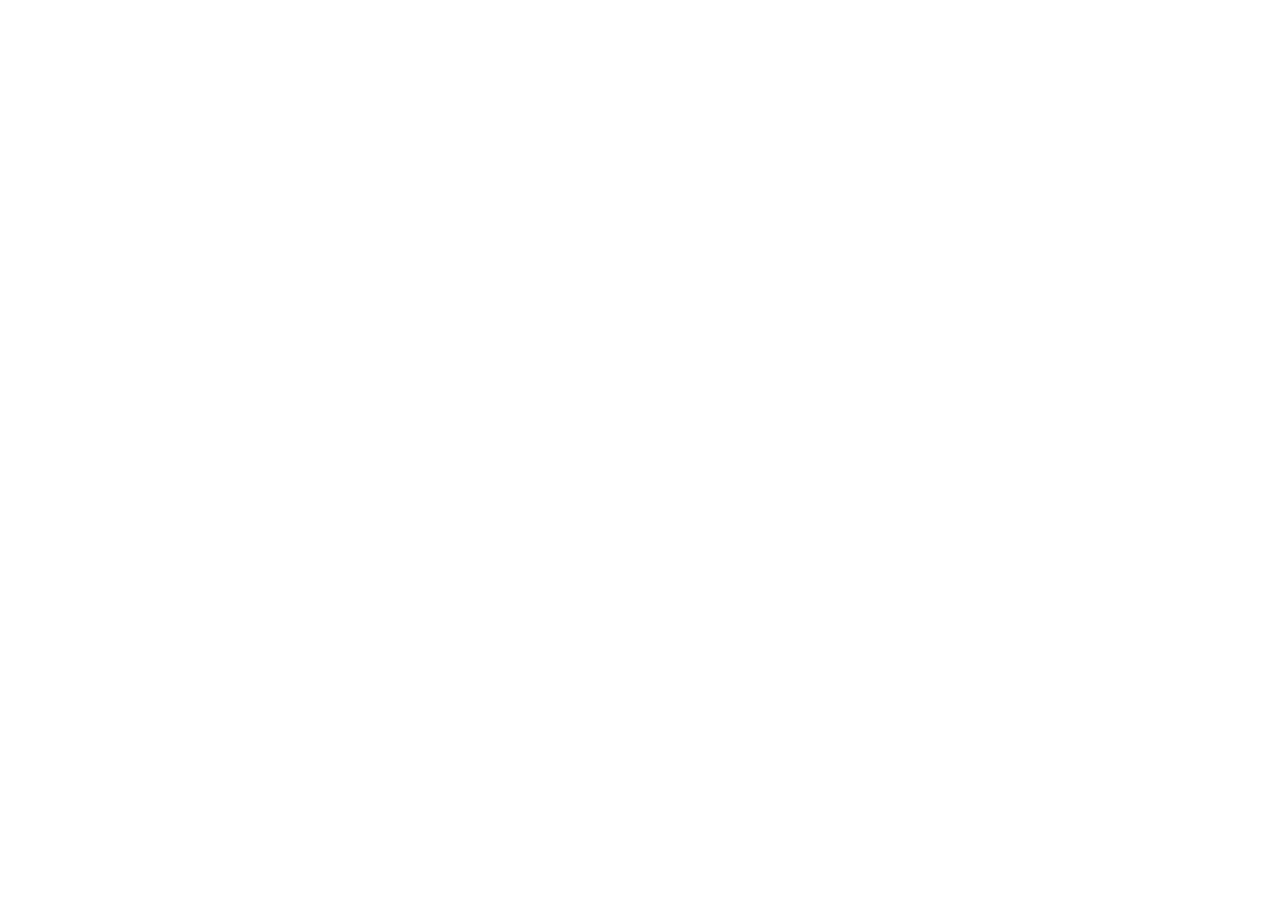
==== index.html @ abe30542 "Updates" ====
<!DOCTYPE html><html><head><meta charset="utf-8"><meta name="viewport" content="width=device-width, initial-scale=1"><script type="importmap">{"imports":{"#entry":"/imputation-pages/_nuxt/Bl5AzD7Q.js"}}</script><title>Imputation</title><link rel="stylesheet" href="/imputation-pages/_nuxt/entry.BfA5hv06.css" crossorigin><link rel="modulepreload" as="script" crossorigin href="/imputation-pages/_nuxt/Bl5AzD7Q.js"><link rel="prefetch" as="style" crossorigin href="/imputation-pages/_nuxt/dashboard.-rIbnTok.css"><link rel="prefetch" as="script" crossorigin href="/imputation-pages/_nuxt/ujUlzIhe.js"><link rel="prefetch" as="script" crossorigin href="/imputation-pages/_nuxt/CwX6VwA1.js"><link rel="prefetch" as="script" crossorigin href="/imputation-pages/_nuxt/Y3i73RP0.js"><link rel="prefetch" as="script" crossorigin href="/imputation-pages/_nuxt/BlusG-6r.js"><link rel="prefetch" as="script" crossorigin href="/imputation-pages/_nuxt/2VIYDt5w.js"><link rel="prefetch" as="script" crossorigin href="/imputation-pages/_nuxt/CH84J7D1.js"><link rel="prefetch" as="script" crossorigin href="/imputation-pages/_nuxt/DNBh5dCl.js"><link rel="prefetch" as="script" crossorigin href="/imputation-pages/_nuxt/RtTN1syG.js"><link rel="prefetch" as="script" crossorigin href="/imputation-pages/_nuxt/BE2LkXuZ.js"><link rel="prefetch" as="script" crossorigin href="/imputation-pages/_nuxt/C6Y-ieo6.js"><link rel="prefetch" as="script" crossorigin href="/imputation-pages/_nuxt/DCm3gNkh.js"><link rel="prefetch" as="script" crossorigin href="/imputation-pages/_nuxt/Bbg9ia59.js"><link rel="prefetch" as="script" crossorigin href="/imputation-pages/_nuxt/Bz76E4yA.js"><link rel="prefetch" as="style" crossorigin href="/imputation-pages/_nuxt/error-404.DZD7oIpO.css"><link rel="prefetch" as="script" crossorigin href="/imputation-pages/_nuxt/BzmpmezF.js"><link rel="prefetch" as="style" crossorigin href="/imputation-pages/_nuxt/error-500.CNfl82aI.css"><link rel="prefetch" as="script" crossorigin href="/imputation-pages/_nuxt/DllrQ2C2.js"><script type="module" src="/imputation-pages/_nuxt/Bl5AzD7Q.js" crossorigin></script><script id="unhead:payload" type="application/json">{"title":"Imputation"}</script></head><body><div id="__nuxt"></div><div id="teleports"></div><script type="application/json" data-nuxt-data="nuxt-app" data-ssr="false" id="__NUXT_DATA__">[{"prerenderedAt":1,"serverRendered":2},1762450648226,false]</script><script>window.__NUXT__={};window.__NUXT__.config={public:{},app:{baseURL:"/imputation-pages/",buildId:"0fa7a619-ed53-4210-b677-7e6a2f669847",buildAssetsDir:"/_nuxt/",cdnURL:""}}</script></body></html>
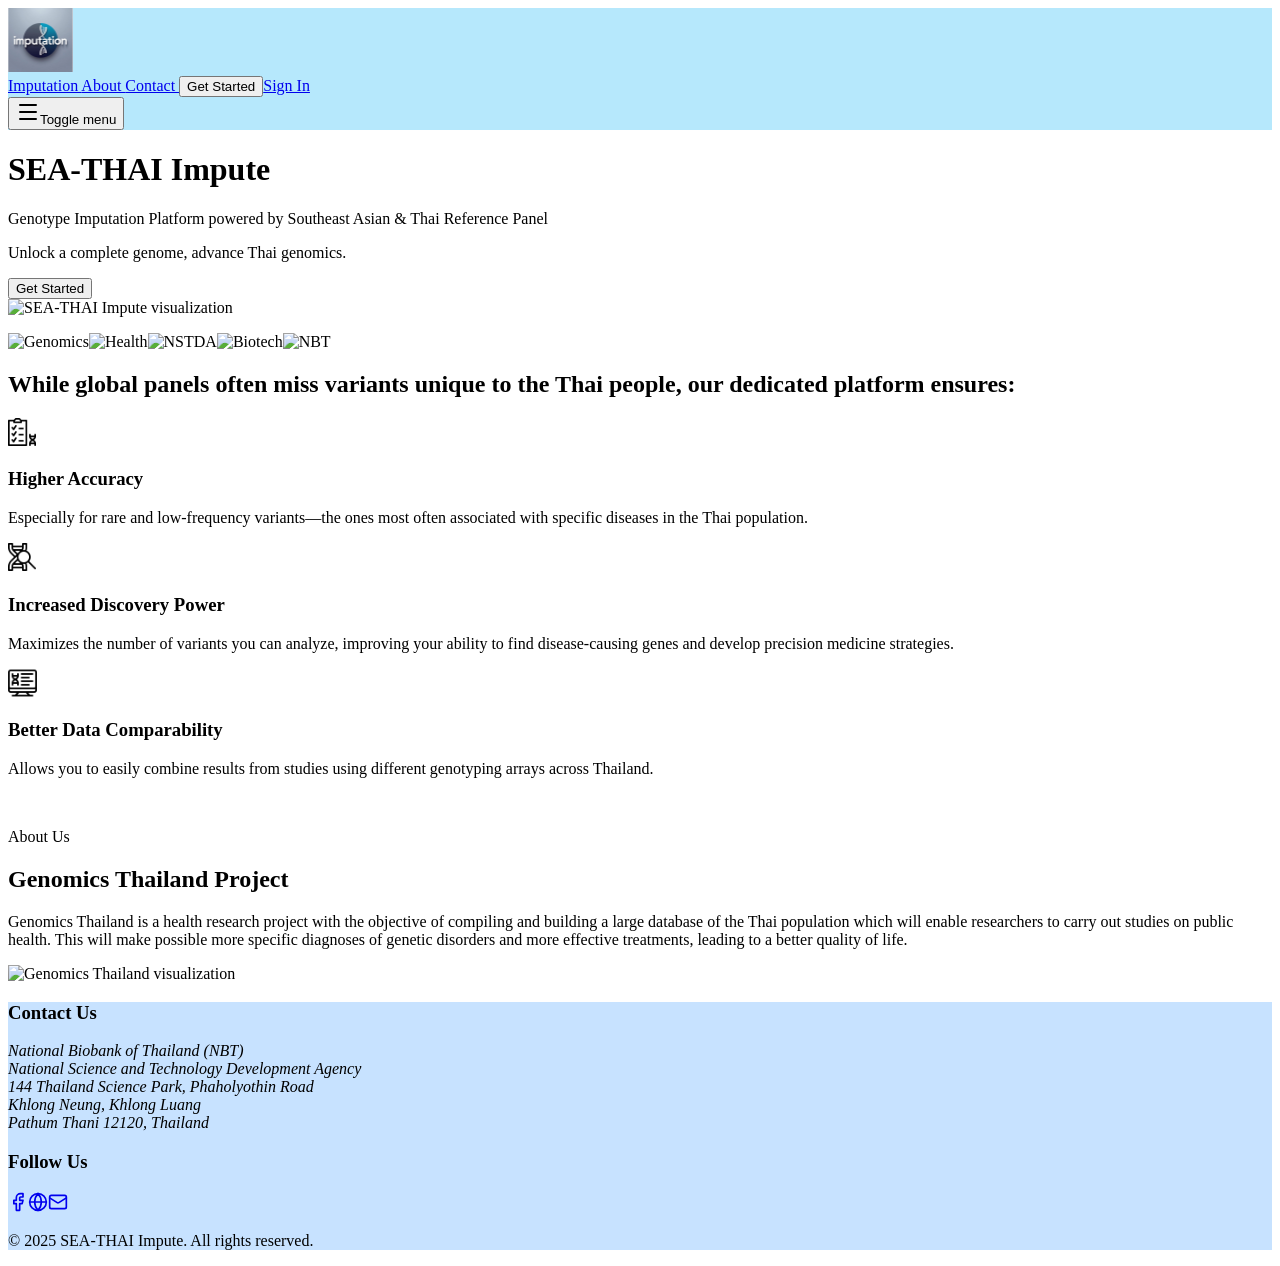
==== commit 85c81224: "Updates" ====
--- a/index.html
+++ b/index.html
@@ -1 +1 @@
-<!DOCTYPE html><html><head><meta charset="utf-8"><meta name="viewport" content="width=device-width, initial-scale=1"><script type="importmap">{"imports":{"#entry":"/imputation-pages/_nuxt/Bl5AzD7Q.js"}}</script><title>Imputation</title><link rel="stylesheet" href="/imputation-pages/_nuxt/entry.BfA5hv06.css" crossorigin><link rel="modulepreload" as="script" crossorigin href="/imputation-pages/_nuxt/Bl5AzD7Q.js"><link rel="prefetch" as="style" crossorigin href="/imputation-pages/_nuxt/dashboard.-rIbnTok.css"><link rel="prefetch" as="script" crossorigin href="/imputation-pages/_nuxt/ujUlzIhe.js"><link rel="prefetch" as="script" crossorigin href="/imputation-pages/_nuxt/CwX6VwA1.js"><link rel="prefetch" as="script" crossorigin href="/imputation-pages/_nuxt/Y3i73RP0.js"><link rel="prefetch" as="script" crossorigin href="/imputation-pages/_nuxt/BlusG-6r.js"><link rel="prefetch" as="script" crossorigin href="/imputation-pages/_nuxt/2VIYDt5w.js"><link rel="prefetch" as="script" crossorigin href="/imputation-pages/_nuxt/CH84J7D1.js"><link rel="prefetch" as="script" crossorigin href="/imputation-pages/_nuxt/DNBh5dCl.js"><link rel="prefetch" as="script" crossorigin href="/imputation-pages/_nuxt/RtTN1syG.js"><link rel="prefetch" as="script" crossorigin href="/imputation-pages/_nuxt/BE2LkXuZ.js"><link rel="prefetch" as="script" crossorigin href="/imputation-pages/_nuxt/C6Y-ieo6.js"><link rel="prefetch" as="script" crossorigin href="/imputation-pages/_nuxt/DCm3gNkh.js"><link rel="prefetch" as="script" crossorigin href="/imputation-pages/_nuxt/Bbg9ia59.js"><link rel="prefetch" as="script" crossorigin href="/imputation-pages/_nuxt/Bz76E4yA.js"><link rel="prefetch" as="style" crossorigin href="/imputation-pages/_nuxt/error-404.DZD7oIpO.css"><link rel="prefetch" as="script" crossorigin href="/imputation-pages/_nuxt/BzmpmezF.js"><link rel="prefetch" as="style" crossorigin href="/imputation-pages/_nuxt/error-500.CNfl82aI.css"><link rel="prefetch" as="script" crossorigin href="/imputation-pages/_nuxt/DllrQ2C2.js"><script type="module" src="/imputation-pages/_nuxt/Bl5AzD7Q.js" crossorigin></script><script id="unhead:payload" type="application/json">{"title":"Imputation"}</script></head><body><div id="__nuxt"></div><div id="teleports"></div><script type="application/json" data-nuxt-data="nuxt-app" data-ssr="false" id="__NUXT_DATA__">[{"prerenderedAt":1,"serverRendered":2},1762450648226,false]</script><script>window.__NUXT__={};window.__NUXT__.config={public:{},app:{baseURL:"/imputation-pages/",buildId:"0fa7a619-ed53-4210-b677-7e6a2f669847",buildAssetsDir:"/_nuxt/",cdnURL:""}}</script></body></html>+<!DOCTYPE html><html><head><meta charset="utf-8"><meta name="viewport" content="width=device-width, initial-scale=1"><script type="importmap">{"imports":{"#entry":"/imputation-pages/_nuxt/D-WKLYpM.js"}}</script><title>Imputation</title><link rel="stylesheet" href="/imputation-pages/_nuxt/entry.DXzxZGqX.css" crossorigin><style>@layer base {:where(.i-lucide\:facebook){display:inline-block;width:1em;height:1em;background-color:currentColor;-webkit-mask-image:var(--svg);mask-image:var(--svg);-webkit-mask-repeat:no-repeat;mask-repeat:no-repeat;-webkit-mask-size:100% 100%;mask-size:100% 100%;--svg:url("data:image/svg+xml,%3Csvg xmlns='http://www.w3.org/2000/svg' viewBox='0 0 24 24' width='24' height='24'%3E%3Cpath fill='none' stroke='black' stroke-linecap='round' stroke-linejoin='round' stroke-width='2' d='M18 2h-3a5 5 0 0 0-5 5v3H7v4h3v8h4v-8h3l1-4h-4V7a1 1 0 0 1 1-1h3z'/%3E%3C/svg%3E")}:where(.i-lucide\:globe){display:inline-block;width:1em;height:1em;background-color:currentColor;-webkit-mask-image:var(--svg);mask-image:var(--svg);-webkit-mask-repeat:no-repeat;mask-repeat:no-repeat;-webkit-mask-size:100% 100%;mask-size:100% 100%;--svg:url("data:image/svg+xml,%3Csvg xmlns='http://www.w3.org/2000/svg' viewBox='0 0 24 24' width='24' height='24'%3E%3Cg fill='none' stroke='black' stroke-linecap='round' stroke-linejoin='round' stroke-width='2'%3E%3Ccircle cx='12' cy='12' r='10'/%3E%3Cpath d='M12 2a14.5 14.5 0 0 0 0 20a14.5 14.5 0 0 0 0-20M2 12h20'/%3E%3C/g%3E%3C/svg%3E")}:where(.i-lucide\:mail){display:inline-block;width:1em;height:1em;background-color:currentColor;-webkit-mask-image:var(--svg);mask-image:var(--svg);-webkit-mask-repeat:no-repeat;mask-repeat:no-repeat;-webkit-mask-size:100% 100%;mask-size:100% 100%;--svg:url("data:image/svg+xml,%3Csvg xmlns='http://www.w3.org/2000/svg' viewBox='0 0 24 24' width='24' height='24'%3E%3Cg fill='none' stroke='black' stroke-linecap='round' stroke-linejoin='round' stroke-width='2'%3E%3Cpath d='m22 7l-8.991 5.727a2 2 0 0 1-2.009 0L2 7'/%3E%3Crect width='20' height='16' x='2' y='4' rx='2'/%3E%3C/g%3E%3C/svg%3E")}:where(.i-lucide\:menu){display:inline-block;width:1em;height:1em;background-color:currentColor;-webkit-mask-image:var(--svg);mask-image:var(--svg);-webkit-mask-repeat:no-repeat;mask-repeat:no-repeat;-webkit-mask-size:100% 100%;mask-size:100% 100%;--svg:url("data:image/svg+xml,%3Csvg xmlns='http://www.w3.org/2000/svg' viewBox='0 0 24 24' width='24' height='24'%3E%3Cpath fill='none' stroke='black' stroke-linecap='round' stroke-linejoin='round' stroke-width='2' d='M4 5h16M4 12h16M4 19h16'/%3E%3C/svg%3E")}:where(.i-my-icon\:dna-computer){display:inline-block;width:1.03em;height:1em;background-repeat:no-repeat;background-size:100% 100%;background-image:url("data:image/svg+xml,%3Csvg xmlns='http://www.w3.org/2000/svg' xmlns:xlink='http://www.w3.org/1999/xlink' viewBox='0 0 81 79' width='81' height='79'%3E%3Cdefs%3E%3Cpattern id='pattern0_27_534' patternContentUnits='objectBoundingBox' width='1' height='1'%3E %3Cuse xlink:href='%23image0_27_534' transform='matrix(0.00195312 0 0 0.00200257 0 -0.0126582)'/%3E %3C/pattern%3E %3Cimage id='image0_27_534' width='512' height='512' preserveAspectRatio='none' xlink:href='[data-uri]'/%3E%3C/defs%3E%3Cg fill='none'%3E%3Crect width='81' height='79' fill='url(%23pattern0_27_534)'/%3E%3C/g%3E%3C/svg%3E")}:where(.i-my-icon\:dna-file){display:inline-block;width:1em;height:1em;background-repeat:no-repeat;background-size:100% 100%;background-image:url("data:image/svg+xml,%3Csvg xmlns='http://www.w3.org/2000/svg' xmlns:xlink='http://www.w3.org/1999/xlink' viewBox='0 0 66 66' width='66' height='66'%3E%3Cdefs%3E%3Cpattern id='pattern0_27_531' patternContentUnits='objectBoundingBox' width='1' height='1'%3E %3Cuse xlink:href='%23image0_27_531' transform='scale(0.00195312)'/%3E %3C/pattern%3E %3Cimage id='image0_27_531' width='512' height='512' preserveAspectRatio='none' xlink:href='[data-uri]'/%3E%3C/defs%3E%3Cg fill='none'%3E%3Crect width='66' height='66' fill='url(%23pattern0_27_531)'/%3E%3C/g%3E%3C/svg%3E")}:where(.i-my-icon\:dna-test){display:inline-block;width:1em;height:1em;background-repeat:no-repeat;background-size:100% 100%;background-image:url("data:image/svg+xml,%3Csvg xmlns='http://www.w3.org/2000/svg' xmlns:xlink='http://www.w3.org/1999/xlink' viewBox='0 0 71 71' width='71' height='71'%3E%3Cdefs%3E%3Cpattern id='pattern0_27_533' patternContentUnits='objectBoundingBox' width='1' height='1'%3E %3Cuse xlink:href='%23image0_27_533' transform='scale(0.00195312)'/%3E %3C/pattern%3E %3Cimage id='image0_27_533' width='512' height='512' preserveAspectRatio='none' xlink:href='[data-uri]'/%3E%3C/defs%3E%3Cg fill='none'%3E%3Crect width='71' height='71' fill='url(%23pattern0_27_533)'/%3E%3C/g%3E%3C/svg%3E")}:where(.i-my-icon\:logo2){display:inline-block;width:1.01em;height:1em;background-repeat:no-repeat;background-size:100% 100%;background-image:url("data:image/svg+xml,%3Csvg xmlns='http://www.w3.org/2000/svg' xmlns:xlink='http://www.w3.org/1999/xlink' viewBox='0 0 768 767.999994' width='768' height='767.999994'%3E%3Cmetadata%3E%3Cc2pa:manifest xmlns:c2pa='http://c2pa.org/manifest'%[base64]/IGRuYW1lbmp1bWJmIG1hbmlmZXN0Y2FsZ2ZzaGEyNTZkaGFzaFggPoJ3jUuyBzU3UgOMpW9NouyhquZEsnMvbom11c5V/[base64]/uaWHB+eQlMM6Kfbz0afJwJomN1cmx4KXNlbGYjanVtYmY9YzJwYS5hc3NlcnRpb25zL2MycGEuaGFzaC5kYXRhZGhhc2hYIJ/[base64]/[base64]/wsKOnrlGLfjwUdKaLWIPAN+HST3ktIO1MXHwOgLs/SwWlHgrl5EinkkmgcWrlZ8bgjNjXpR6RyLmBgAqp1V8+X6y6s6kBqIRTshDX4xSWf+NUrQfC2dy8KkurxNz/Tn9x0rXsc/[base64]/+H4/MN+zZh/70ggNJquNXrXlDjGXkQK+6iNrk++ui5RsjnjIxwFC5zXoPRvV+9myYukFVKIJ5mgBUFnyfPb9R0Ymt6ZN/ptxJArPy6QXoqGnkh9ouE2grDu4Jp8RPRJ2/Zb6aztQdkjrrkO9vvpupsbzol1ThatRZPy3HY1SWGPPm39aq7ezSCtiFztstub1sCcb4XBK16eNKDXGdZRhYtP6oFa+hAiGBBb07cWYZf/SwwIDAQABo1YwVDAOBgNVHQ8BAf8EBAMCB4AwEwYDVR0lBAwwCgYIKwYBBQUHAwQwDAYDVR0TAQH/BAIwADAfBgNVHSMEGDAWgBQSsUmZ0BdForVBhuFhRRHlQbuisTANBgkqhkiG9w0BAQ0FAAOCAgEAfWU1CP5gjAkBmxJsJHKOhoixTyqQb7wHBEprrp9akNZQMyUtiVqi8kHx566Ds7KwZ/Q+4AIqKOb5Q3Jnlx1HUHKzBCdzXC5NC6tIWt+JBovE7PldmjzSDdgdaHu6ZTz2dBPGwt0he6YVYKoOLaK/fvuqEX5pVC6B7yLzEec5sKCqzrnfPJThffcnhGx7dOja8TuBj7pOSzvp1VdbUtRYmOZze6FLSv6d1EpyJaZuF3VYi7vseE/Hzlia7fiAtiVm9FI1doysk5BZMPlFfhmN7hbLtpM2ib8kN/YR6rusmEIwo6edE2FhV+9h2W8A2WEaDQ1oXudXM9FSeNRMMBp6+yC6zFmy+nPhhAdrCIThB99AtwL8SXLq91/6S/joRo6y9kHW4Rgsv2Jb0g2sezSfsQfxTAWjXjKPV9GZq0vEyLbq1IDH/0qpd5PJ/J+6uwKdUkifR8N7bC6jqHBKfond3+1M/YrXbp8EG47504mpvbnWkfDtQBF8ciUxgt+jxVoXESLUwajvWlR65HCCUnb2hihdLm616GhPI+VjpCgW2F2pGBakb7mlI6VZHGiNswj2b/w3mO+c2Nq9z+0DAwasQL30cwcL0K3gFg3atKH9/oPzar0Oaif8A1C6DxcaUwLcqMyWpHbdThbz82PrB/[base64]/GmEJnyxJoQKeSsrBs4J6rSUQlbgUdbOnPsqAuEdZZQvF7lJjg1rOb8GpgGOgCOsoODiguNxKqZVgAKDRT2TLXGPCwTQB3Qm5mcOZTxGwYVHkRIsNkKVVKpnljWIuE0vPWaVUUIWpn8oKq1H1rp+rlw1g/wK/zpu6uv5eOXSydJ7stFbR7J5ATsEwLEs4SeI9xhIDSdzd7YT9+Z2etRn53RzC7t0ue6X/WRWyK3rPBnMJlEhvnzTT3n2Kjimm4zxVXxtM7TPWTipuEH1EsgSQdDjykvVsJ6LlTox7qHW8RdMvDC7s07NTho3llKUc6IzIGb64BkoHqVv/Ui8dcSn+AFaT/[base64]/jTanRtaz21p9JnWCRqFU35jif+CwsmpVJUTa8csFNN7ukBgkJDG5zmgjMROc+I5xCgKv+LvtjidzBC0puJoyP20jgBx6KsgKl/JlmSxnyygZvkjlnBDCNNnCroGwUCAwEAAaOCAcUwggHBMA4GA1UdDwEB/wQEAwIBBjASBgNVHRMBAf8ECDAGAQH/AgEAMB0GA1UdDgQWBBQSsUmZ0BdForVBhuFhRRHlQbuisTAfBgNVHSMEGDAWgBRB/25EkRbM3i4cn14ocob9KY0J/[base64]/6pot8lHwtRAFLzRamUj2ejga07FHPIrun0gBLqMTra5dl/1jCksn0gM1DHUhpyNT9jxNf1gCpLNOaFpEMP1ajHB+XjJA1pgfaKAPSmzdOfeJIEV/pnuHOxB/IVsGLaOSkq4ptYy191TPHHTUHzGBS7OWoBUT4GxXFC1GbdLGLMK+E6I1rDMFW16SRNJ+w0JEr47Kiqc/nRrCcpygI4DZnyQDsbnsqVvp/1yq6wp5iOBXizvsYo7oFhdodsQag9dGejGMTvEYMwIenBoTFlN8+3HyNbe4lncuHofIjx11OHuvHJ+BaCjU1IQ5Yk7houTnYHKH7veAHb/DRIKwPUpbf3lGXsVHJWQsmenydn44R0JZ90JKmfk+NHfD2C7YWUftd3759OswoA1sjb3CoetpKOQTvPP3ILTZ5zSFhBRslBaaNYofwffLwpV5ahhuqV2EaJLBrCmSpeCEuuteyUHXrEWm6LUjs/uA8IpA93EQ20dfQP3YP3pH1SONg2M9CdyUvq5UAiqk7EyqV/oCCcJMp1hLac75xJVZ3hFyjsVsFHJfNWHEfUECfaQwoV5KhrWpFR1fhr67HBQGPtHP+Sts2LpX6KlIss1AEoLT3FAd8OgqGPoFXEFwIac4ckwrEq7IiqAuBxgy1pvzLjuVRl2xr33kJ5cBy8WQZJMIIGRTCCBC2gAwIBAgIQdiAKKR2b3cgk5xc1y/[base64]/5h94jS+e5T+gpoWCaTyzEQvDH6urXjat2oF6At+gkNeqqfXTF1zuh/yGQfAt4Tw4Cfz+lYN9cX9BjlCIQYT5XtYFXbOFbuOGxT+/wpwFlcRtRHBhA9nYffEs2NkzoMMBow7Y06XzMkBnw6odfyoWeSMpu9axdUVA74ePJfb+/KyjVHX9dyfXWvySqsjoGkrvCLtEk2bomg4JLr1KKHM/TSoN7V+AnuEUL0cuqqXZuOag78hGoZMsIBFHAXMLPM2FAzpkwtWsY54fPnr3AEzGvd5SBKzIe/3AyMjLZFD4PowE7sxGCGoIbAtQYouovwOvyxgrbk+HBU7QUBxNFJp/rEu/EIciM3ebJDgp4QkTx8xuwPTOs9dsELmjMr9NypeoyTlASVE0oN+164DRWDTgUC/CcLmlSas8DCcnUxNACnWoaOdsLmj6B510mN6h10ICHUb0QqN76X/R2GqPfgNEHZh26VgdkYev9Fq/VB7ulQaTBtcBNKQMQKZa6olSEXrBb0jOaQVv3Sd5XsKJCeFMi+N2GQvbes5FxWojgKNqsNc3xg89AQ/mcszaq13CZkqBupPx4kBcD3UcPNJyw5UgFGxdD9J/kXn2NYA1U39p8GPn7o8MWQL3ph/2TshVKAqQ0CAwEAAaOByzCByDASBgNVHRMBAf8ECDAGAQH/AgEBMB8GA1UdIwQYMBaAFOlJ6pjdnGlUfY1/j6FsyMcp5K1zMB0GA1UdDgQWBBRB/25EkRbM3i4cn14ocob9KY0J/[base64]/Z8s2tBLHhaPLE0a2Yj/GCPAF7nLleRFLKWWZlYHX//aXZXtPhpnI+nl9uqzkq0r0IeiX63zY3J0kXzUTZxxBTcPTttWxwC3n8lV4e9eH9hMq1TMOKyZg09Bn4GqekVROhG4kXWkiVjIxTWhAh8y54nguZ6omhxpA5s9GRraVpsrj5i55v8wTWhfjnyI4QpRbeQ/hoynYIZVpNRSCTkto+fOaahJWOAYK0Vk29KAWeETPcbMEDEJnXYz/c0mBX9M3dB+j/ONVoVcw42gKAs09JPmbnLOvdmHnAbD6X5Fx4egp2/jh+xFZHtzUs9PClkFFWDXbf5esQMrRuHXMusiTtqHISQBjzk0F23MTBDowNoCyJ/u3z7bHBcoK8JD4hDVL5PuIPsx32gF0JWaYexEF2WPRHxlK2hRfZdvpjfelCxuP95JGPSD5c5ambumzanoTYC/[base64]/oZQ0zehrY3v8MRfD8r1tVDFHQIbvt97f6lgpVNRC1aCjox2F9DvK4cK4gOng28ABwmFuX/wrykicHF3PjIhMPqxXQeUINayp5PSi1yb353OcznaR8HacdH+BwSrV/Y8bvUKwi202zJHrPKaHu15bqkapOAtxkhb12PqB6p03AsKtoSCxSUbRTaHbAbYpmGWwOSb6MuCeEC9rNZMDkKErfGSfGVRH8TWil6Rc2FVeS8VsJwDV3oVe5k6p4Amjan6/sn6e8W7VhddUHSSWz/BzjumcfiWLNvuuzhkufg4R9MYq9p0MX1FtkozvrlnCEhboGebuauxlurhOKwKigcTHm3SaY3vrFIuwKqDd+Et1zu2XygO0HSTRep12W2CWKBHp+s6VvdR05ZNeZD3NSQHBTWNyw7D90AmJHcgs7kyCHUf1czEohS/[base64]%3C/c2pa:manifest%3E%3CContainsAiGeneratedContent%3EYes%3C/ContainsAiGeneratedContent%3E%3C/metadata%3E%3Cdefs/%3E%3Crect x='-76.8' width='921.6' fill='%23ffffff' y='-76.799999' height='921.599993' fill-opacity='1'/%3E%3Cg transform='matrix(0.75, 0, 0, 0.75, 0.000003, 0.00002)'%3E%3Cimage x='0' y='0' width='1024' xlink:href='[data-uri]' height='1024' preserveAspectRatio='xMidYMid meet'/%3E%3C/g%3E%3C/svg%3E")}}</style><link rel="preload" as="fetch" crossorigin="anonymous" href="/imputation-pages/_payload.json?292ffe62-2dda-41b3-8bf6-09d846ecec68"><link rel="modulepreload" as="script" crossorigin href="/imputation-pages/_nuxt/D-WKLYpM.js"><link rel="modulepreload" as="script" crossorigin href="/imputation-pages/_nuxt/0gKkNc1F.js"><link rel="modulepreload" as="script" crossorigin href="/imputation-pages/_nuxt/Bzt3DKRm.js"><link rel="modulepreload" as="script" crossorigin href="/imputation-pages/_nuxt/9P4kw2vi.js"><link rel="modulepreload" as="script" crossorigin href="/imputation-pages/_nuxt/Bdx8G2vo.js"><link rel="modulepreload" as="script" crossorigin href="/imputation-pages/_nuxt/BpnrfhaI.js"><link rel="modulepreload" as="script" crossorigin href="/imputation-pages/_nuxt/DH8CZf8a.js"><link rel="modulepreload" as="script" crossorigin href="/imputation-pages/_nuxt/wKCUxEOM.js"><link rel="modulepreload" as="script" crossorigin href="/imputation-pages/_nuxt/B73uh1Et.js"><link rel="modulepreload" as="script" crossorigin href="/imputation-pages/_nuxt/Co8chykG.js"><link rel="preload" as="fetch" fetchpriority="low" crossorigin="anonymous" href="/imputation-pages/_nuxt/builds/meta/292ffe62-2dda-41b3-8bf6-09d846ecec68.json"><link rel="prefetch" as="style" crossorigin href="/imputation-pages/_nuxt/dashboard.-rIbnTok.css"><link rel="prefetch" as="script" crossorigin href="/imputation-pages/_nuxt/DBkiu6qc.js"><link rel="prefetch" as="script" crossorigin href="/imputation-pages/_nuxt/mycHc_BT.js"><link rel="prefetch" as="script" crossorigin href="/imputation-pages/_nuxt/fL6kLj4Y.js"><link rel="prefetch" as="script" crossorigin href="/imputation-pages/_nuxt/BlddZobL.js"><link rel="prefetch" as="script" crossorigin href="/imputation-pages/_nuxt/CS_8AVWx.js"><link rel="prefetch" as="script" crossorigin href="/imputation-pages/_nuxt/DBoiqVPX.js"><link rel="prefetch" as="script" crossorigin href="/imputation-pages/_nuxt/DxaPdHsB.js"><link rel="prefetch" as="script" crossorigin href="/imputation-pages/_nuxt/CdFxFxs8.js"><link rel="prefetch" as="script" crossorigin href="/imputation-pages/_nuxt/BYdzKtme.js"><link rel="prefetch" as="script" crossorigin href="/imputation-pages/_nuxt/DxdMFcJz.js"><script type="module" src="/imputation-pages/_nuxt/D-WKLYpM.js" crossorigin></script><script id="unhead:payload" type="application/json">{"title":"Imputation"}</script></head><body><div id="__nuxt"><!--[--><div></div><div class="min-h-screen flex flex-col"><header class="sticky top-0 z-50 w-full border-b backdrop-blur transition-colors duration-200" style="background-color:#A3E2FBC9;"><div class="mx-auto max-w-7xl px-4 sm:px-6 lg:px-8"><div class="flex h-16 items-center justify-between"><a aria-current="page" href="/imputation-pages/" class="router-link-active router-link-exact-active flex items-center space-x-2"><span class="iconify i-my-icon:logo2 text-blue-600" aria-hidden="true" style="font-size:64px;"></span></a><nav class="hidden md:flex items-center space-x-8"><a href="#features" class="text-sm font-medium text-gray-700 hover:text-blue-600 transition-colors"> Imputation </a><a href="#about" class="text-sm font-medium text-gray-700 hover:text-blue-600 transition-colors"> About </a><a href="#contact" class="text-sm font-medium text-gray-700 hover:text-blue-600 transition-colors"> Contact </a><a href="/imputation-pages/dashboard/projects" class="" as-child><button data-slot="button" class="inline-flex items-center justify-center gap-2 whitespace-nowrap text-sm font-medium transition-all disabled:pointer-events-none disabled:opacity-50 [&amp;_svg]:pointer-events-none [&amp;_svg:not([class*=&#39;size-&#39;])]:size-4 shrink-0 [&amp;_svg]:shrink-0 outline-none focus-visible:border-ring focus-visible:ring-ring/50 focus-visible:ring-[3px] aria-invalid:ring-destructive/20 dark:aria-invalid:ring-destructive/40 aria-invalid:border-destructive bg-primary text-primary-foreground shadow-xs hover:bg-primary/90 h-9 px-4 py-2 has-[&gt;svg]:px-3 rounded-full"><!--[-->Get Started<!--]--></button></a><a href="/api/auth/keycloak?prompt=login">Sign In</a></nav><!--[--><!--[--><button data-slot="sheet-trigger" class="inline-flex items-center justify-center gap-2 whitespace-nowrap rounded-md text-sm font-medium transition-all disabled:pointer-events-none disabled:opacity-50 [&amp;_svg]:pointer-events-none [&amp;_svg:not([class*=&#39;size-&#39;])]:size-4 shrink-0 [&amp;_svg]:shrink-0 outline-none focus-visible:border-ring focus-visible:ring-ring/50 focus-visible:ring-[3px] aria-invalid:ring-destructive/20 dark:aria-invalid:ring-destructive/40 aria-invalid:border-destructive hover:bg-accent hover:text-accent-foreground dark:hover:bg-accent/50 size-9 md:hidden" type="button" aria-haspopup="dialog" aria-expanded="false" data-state="closed"><!--[--><span class="iconify i-lucide:menu" aria-hidden="true" style="font-size:24px;"></span><span class="sr-only">Toggle menu</span><!--]--></button><!--v-if--><!--]--><!--]--></div></div></header><main class="flex-auto"><div class="overflow-hidden py-12 sm:py-16 lg:py-20"><div class="mx-auto max-w-7xl px-4 sm:px-6 lg:px-8"><div class="lg:grid lg:grid-cols-12 lg:gap-x-8 lg:gap-y-12"><div class="relative z-10 mx-auto max-w-2xl lg:col-span-7 lg:max-w-none lg:pt-6 xl:col-span-6 flex flex-col justify-center"><h1 class="text-4xl sm:text-5xl md:text-6xl lg:text-7xl font-bold tracking-tight text-gray-900"> SEA-THAI Impute </h1><p class="mt-4 sm:mt-6 text-lg sm:text-xl md:text-2xl text-gray-700 leading-relaxed"> Genotype Imputation Platform powered by Southeast Asian &amp; Thai Reference Panel </p><p class="mt-3 sm:mt-4 text-base sm:text-lg md:text-xl text-gray-600"> Unlock a complete genome, advance Thai genomics. </p><div class="mt-8 sm:mt-10"><a href="/imputation-pages/dashboard/projects" class="" as-child><button data-slot="button" class="inline-flex items-center justify-center gap-2 whitespace-nowrap text-sm font-medium transition-all disabled:pointer-events-none disabled:opacity-50 [&amp;_svg]:pointer-events-none [&amp;_svg:not([class*=&#39;size-&#39;])]:size-4 shrink-0 [&amp;_svg]:shrink-0 outline-none focus-visible:border-ring focus-visible:ring-ring/50 focus-visible:ring-[3px] aria-invalid:ring-destructive/20 dark:aria-invalid:ring-destructive/40 aria-invalid:border-destructive bg-primary text-primary-foreground shadow-xs hover:bg-primary/90 h-10 px-6 has-[&gt;svg]:px-4 rounded-full"><!--[-->Get Started<!--]--></button></a></div></div><div class="relative mt-10 sm:mt-16 lg:col-span-5 lg:mt-0 xl:col-span-6 min-h-[300px] sm:min-h-[400px]"><img src="/imputation-pages/images/bg.svg" alt="" class="absolute inset-0 w-full h-full object-contain"><img src="/imputation-pages/images/head.png" alt="SEA-THAI Impute visualization" class="relative z-10 w-full h-full object-contain"></div></div></div><div class="mt-16 sm:mt-20 lg:mt-24 px-4 sm:px-6 lg:px-8"><div class="mx-auto max-w-7xl"><p class="text-center text-xs sm:text-sm font-semibold text-gray-500 uppercase tracking-wide mb-6 sm:mb-8"></p><div class="flex justify-between max-sm:mx-auto max-sm:max-w-md max-sm:flex-wrap max-sm:justify-evenly max-sm:gap-x-4 max-sm:gap-y-4 items-center"><img alt="Genomics" src="/imputation-pages/images/genomics.jpg" class="h-18 sm:h-32 md:h-36 lg:h-48 object-contain"><img alt="Health" src="/imputation-pages/images/health.png" class="h-12 sm:h-16 md:h-20 lg:h-24 object-contain"><img alt="NSTDA" src="/imputation-pages/images/nstda.png" class="h-12 sm:h-14 md:h-16 lg:h-18 object-contain"><img alt="Biotech" src="/imputation-pages/images/biotech.png" class="h-12 sm:h-16 md:h-20 lg:h-24 object-contain"><img alt="NBT" src="/imputation-pages/images/nbt.png" class="h-12 sm:h-16 md:h-20 lg:h-24 object-contain"></div></div></div></div><section id="features" class="py-16 sm:py-20 lg:py-32 bg-gray-50"><div class="mx-auto max-w-7xl px-4 sm:px-6 lg:px-8"><div class="mx-auto max-w-3xl text-center"><h2 class="text-2xl sm:text-3xl md:text-4xl lg:text-5xl font-bold tracking-tight text-gray-900 leading-tight"> While global panels often miss variants unique to the Thai people, our dedicated platform ensures: </h2></div><div class="mt-12 sm:mt-16 lg:mt-20 grid gap-6 sm:gap-8 md:grid-cols-2 lg:grid-cols-3 lg:gap-12"><div class="relative bg-white p-6 sm:p-8 rounded-2xl shadow-sm hover:shadow-md transition-shadow"><div class="flex items-center justify-center w-12 h-12 sm:w-14 sm:h-14 rounded-xl bg-blue-100 mb-4 sm:mb-6"><span class="iconify i-my-icon:dna-file text-blue-600 sm:w-8 sm:h-8" aria-hidden="true" style="font-size:28px;"></span></div><h3 class="text-lg sm:text-xl md:text-2xl font-semibold text-gray-900 mb-3 sm:mb-4"> Higher Accuracy </h3><p class="text-sm sm:text-base text-gray-600 leading-relaxed"> Especially for rare and low-frequency variants—the ones most often associated with specific diseases in the Thai population. </p></div><div class="relative bg-white p-6 sm:p-8 rounded-2xl shadow-sm hover:shadow-md transition-shadow"><div class="flex items-center justify-center w-12 h-12 sm:w-14 sm:h-14 rounded-xl bg-green-100 mb-4 sm:mb-6"><span class="iconify i-my-icon:dna-test text-green-600 sm:w-8 sm:h-8" aria-hidden="true" style="font-size:28px;"></span></div><h3 class="text-lg sm:text-xl md:text-2xl font-semibold text-gray-900 mb-3 sm:mb-4"> Increased Discovery Power </h3><p class="text-sm sm:text-base text-gray-600 leading-relaxed"> Maximizes the number of variants you can analyze, improving your ability to find disease-causing genes and develop precision medicine strategies. </p></div><div class="relative bg-white p-6 sm:p-8 rounded-2xl shadow-sm hover:shadow-md transition-shadow md:col-span-2 lg:col-span-1"><div class="flex items-center justify-center w-12 h-12 sm:w-14 sm:h-14 rounded-xl bg-purple-100 mb-4 sm:mb-6"><span class="iconify i-my-icon:dna-computer text-purple-600 sm:w-8 sm:h-8" aria-hidden="true" style="font-size:28px;"></span></div><h3 class="text-lg sm:text-xl md:text-2xl font-semibold text-gray-900 mb-3 sm:mb-4"> Better Data Comparability </h3><p class="text-sm sm:text-base text-gray-600 leading-relaxed"> Allows you to easily combine results from studies using different genotyping arrays across Thailand. </p></div></div></div></section><div class="w-full -mb-1"><img src="/imputation-pages/images/wave.png" alt="" class="w-full h-auto"></div><section id="about" class="py-16 sm:py-20 lg:py-32 bg-white"><div class="mx-auto max-w-7xl px-4 sm:px-6 lg:px-8"><div class="grid gap-8 sm:gap-12 lg:grid-cols-2 lg:gap-16 xl:gap-24 items-center"><div class="relative z-10 order-1 lg:order-2"><p class="text-xs sm:text-sm font-semibold text-blue-600 uppercase tracking-wide mb-2 sm:mb-3"> About Us </p><h2 class="text-2xl sm:text-3xl md:text-4xl lg:text-5xl font-bold tracking-tight text-gray-900 mb-4 sm:mb-6"> Genomics Thailand Project </h2><p class="text-base sm:text-lg text-gray-600 leading-relaxed"> Genomics Thailand is a health research project with the objective of compiling and building a large database of the Thai population which will enable researchers to carry out studies on public health. This will make possible more specific diagnoses of genetic disorders and more effective treatments, leading to a better quality of life. </p></div><div class="relative order-2 lg:order-1 min-h-[250px] sm:min-h-[300px] lg:min-h-[400px]"><img src="/imputation-pages/images/bg2.svg" alt="" class="absolute inset-0 w-full h-full object-contain"><img src="/imputation-pages/images/head2.png" alt="Genomics Thailand visualization" class="relative z-10 w-full h-full object-contain"></div></div></div></section></main><footer id="contact" style="background-color:#459eff4d;"><div class="mx-auto max-w-7xl px-4 sm:px-6 lg:px-8 py-10 sm:py-12 lg:py-16"><div class="grid gap-8 sm:gap-12 lg:grid-cols-2"><div><h3 class="text-base sm:text-lg font-semibold text-gray-900 mb-3 sm:mb-4"> Contact Us </h3><address class="text-sm sm:text-base text-gray-700 not-italic leading-relaxed"> National Biobank of Thailand (NBT)<br> National Science and Technology Development Agency<br> 144 Thailand Science Park, Phaholyothin Road<br> Khlong Neung, Khlong Luang<br> Pathum Thani 12120, Thailand </address></div><div class="lg:text-right"><h3 class="text-base sm:text-lg font-semibold text-gray-900 mb-3 sm:mb-4"> Follow Us </h3><div class="flex gap-3 sm:gap-4 lg:justify-end"><a href="#" class="flex items-center justify-center w-10 h-10 rounded-full bg-white/50 hover:bg-blue-600 hover:text-white transition-colors text-gray-700" aria-label="Facebook"><span class="iconify i-lucide:facebook" aria-hidden="true" style="font-size:20px;"></span></a><a href="#" class="flex items-center justify-center w-10 h-10 rounded-full bg-white/50 hover:bg-blue-600 hover:text-white transition-colors text-gray-700" aria-label="Website"><span class="iconify i-lucide:globe" aria-hidden="true" style="font-size:20px;"></span></a><a href="#" class="flex items-center justify-center w-10 h-10 rounded-full bg-white/50 hover:bg-blue-600 hover:text-white transition-colors text-gray-700" aria-label="Email"><span class="iconify i-lucide:mail" aria-hidden="true" style="font-size:20px;"></span></a></div></div></div><div class="mt-8 sm:mt-12 pt-6 sm:pt-8 border-t border-blue-200 text-center text-xs sm:text-sm text-gray-600"><p> © 2025 SEA-THAI Impute. All rights reserved. </p></div></div></footer></div><!--]--></div><div id="teleports"></div><script type="application/json" data-nuxt-data="nuxt-app" data-ssr="true" id="__NUXT_DATA__" data-src="/imputation-pages/_payload.json?292ffe62-2dda-41b3-8bf6-09d846ecec68">[{"state":1,"once":5,"_errors":6,"serverRendered":8,"path":9,"isCached":4,"prerenderedAt":10},["Reactive",2],{"$snuxt-session":3,"$snuxt-auth-ready":4},null,false,["Set"],["ShallowReactive",7],{},true,"/",1764038097457]</script><script>window.__NUXT__={};window.__NUXT__.config={public:{baseUrl:"http://localhost:3000",apiBaseUrl:"http://127.0.0.1:8000",bypassAuth:true,auth:{loadStrategy:"server-first"}},app:{baseURL:"/imputation-pages/",buildId:"292ffe62-2dda-41b3-8bf6-09d846ecec68",buildAssetsDir:"/_nuxt/",cdnURL:""}}</script></body></html>
